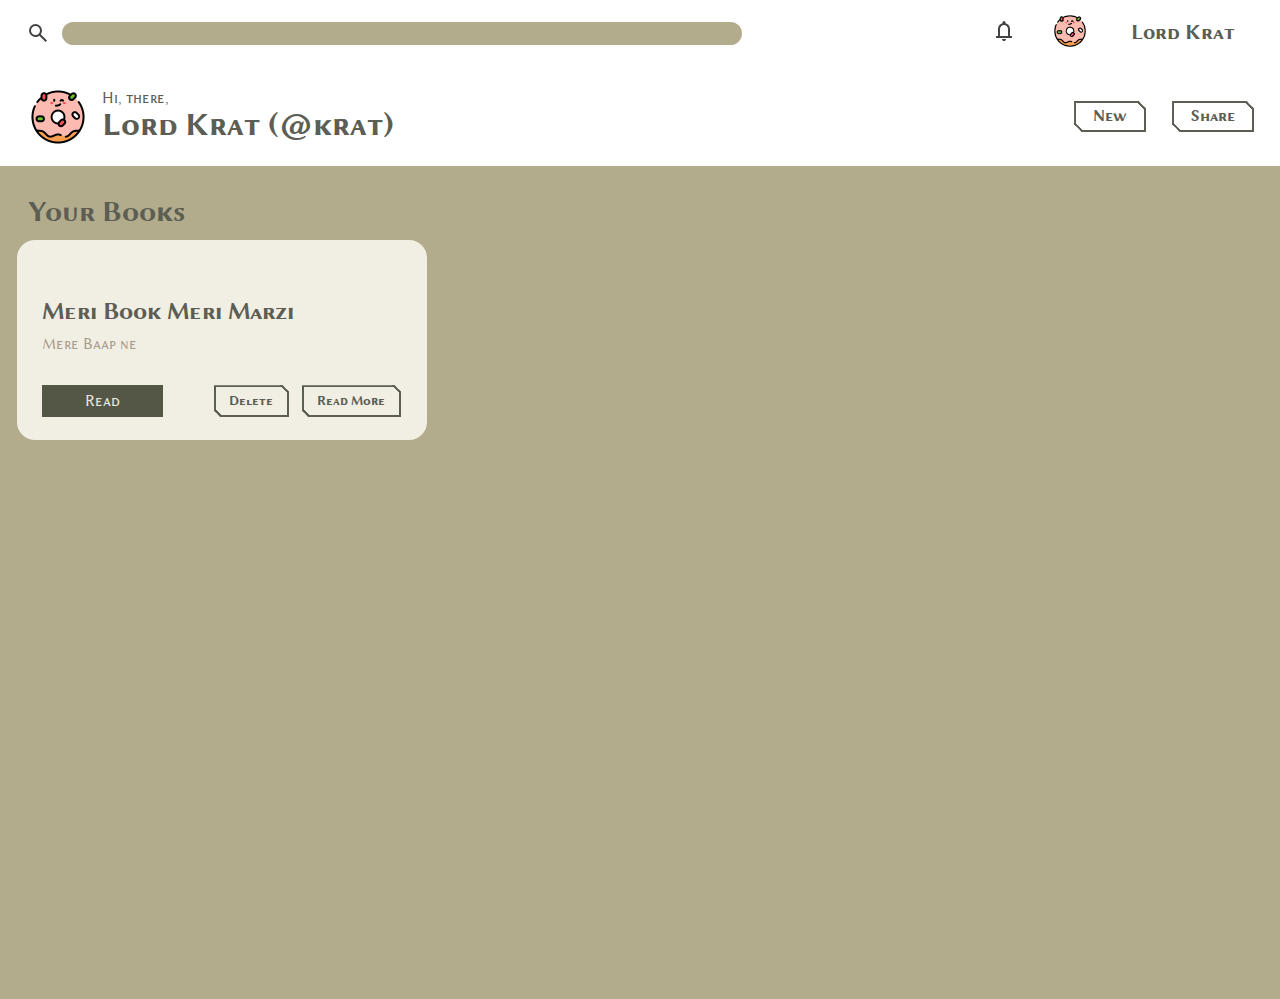
==== index.html @ a7a452ba "Make UI" ====
<!DOCTYPE html>
<html lang="en">
<head>
    <meta charset="UTF-8">
    <title>DashBoard</title>
    <link rel="stylesheet" href="normalize.css">
    <link rel="stylesheet" href="styles.css">
        <script src="functions.js" defer></script>
    <link rel="stylesheet" type="text/css" href="fonts/Linux Biolinum-FontZillion/stylesheet.css">
</head>
<body>
    <div id="layout">
          
        <div id="header">
            
            <div id="header-search">
        
                <img src="icons/search.svg" alt="search icon">

                <input type="text" name="search" id="header-search-bar" autocomplete="off">
        
            </div>

            <div id="header-buttons">
        
                <button id="notifications"><img src="icons/notifications.svg" alt=""></button>

                <button id="button-profile-icon"><img src="icons/profile-pic-2.png" alt=""></button>
                
                <div id="header-buttons-username">Lord Krat</div>
        
            </div>

        
            <div id="header-userInfo">
        
                <img src="icons/profile-pic-2.png" alt="" id="display-profile-icon">

                <div id="header-userInfo-greetings">
        
                    <div id="header-userInfo-greetings-message">
                        Hi, there,
                    </div>

                    <div id="header-userInfo-greetings-user">
                        Lord Krat (@krat)
                    </div>
                </div>

            </div>

            <div id="header-actions">
                <button id="open-dialog" class="button">New</button>

                <dialog id="new-book-dialog">
                    
                    <form>
                        
                        <label for="book-name">Book Name: </label>
                        <input type="text" id="book-name" maxlength="15">

                        <label for="author-name">Author: </label>
                        <input type="text" id="author-name" maxlength="15">

                        <label for="bool-read-book">Have you Read the Book? </label>
                        <input type="checkbox" id="bool-read-book">

                        <button type="reset" formmethod="dialog">Cancel</button>
                        <button type="submit">Add</button>

                    </form>

                </dialog>
                
                <button id="share" class="button">Share</button>
            </div>

        </div>

        <div id="content">

            <div id="content-book">

                <div class="content-title">
                    Your Books
                </div>

                <div id="book-card-layout">
                    
                    <div class="book-card">
                        
                        <div class="book-card-title">Meri Book Meri Marzi</div>
                        <div class="book-card-author">Mere Baap ne</div>

                        <div class="book-card-buttons-layer">
                            
                            <div class="read-or-no">Read</div>
                            
                            <div class="book-card-action-buttons">
                                <button class="button" style="font-size: clamp(13px, 0.6rem, 40px);">Delete</button>
                                <button class="button" style="font-size: clamp(13px, 0.6rem, 40px);">Read More</button>
                            </div>
                            
                        </div>
                    </div>                    

                </div>

            </div>

        </div>
 
    </div>
</body>
</html>
---- styles.css ----
@import url('https://fonts.googleapis.com/css2?family=Barlow:ital,wght@0,100;0,200;0,300;0,400;0,500;0,600;0,700;0,800;0,900;1,100;1,200;1,300;1,400;1,500;1,600;1,700;1,800;1,900&display=swap');

:root {
    box-sizing: border-box;
    overflow: auto;
    font-family: 'Linux Biolinum Capitals';

    --bg-color: #b2ac8d;
    --front-color: #f1eee3;
    --sidebar-color: #545746;
    --font-primary-color: #5c5e54;
    --font-secondary-color: #eae9dd;
    --not-imp-font-color: rgba(95, 74, 53, 0.5);
    --button-primary-color: ;
    --button-secondary-color: ;
    --button-active-color: ;
    --button-hover: rgba(178, 172, 141, 0.3);
    --header-color: ;
}

::selection {
    background: none;
}

::selection:not(img, button) {
    background-color: rgba(207, 200, 178, 0.5);
    border-radius: 3vw;
    text-shadow: 0.1px 0.1px 2px rgba(112, 112, 112, 0.3);
}


#layout {
    display: grid;
    grid-template-rows: 1fr 5fr; 
    color: var(--font-primary-color);
}

#header {
    grid-row: 1 / 2;

    display: grid;
    grid-template-columns: 6fr 4fr;
    grid-template-rows: 2fr 3fr;  
    
    background-color: var(--header-color);
}

#content {
    grid-row: 2 / 3;
}

#header-search {
    grid-column: 1 / 2;
    grid-row: 1 / 2;

    padding: 0 2vw;

    display: flex;
    align-items: center;
    gap: 1vw;    
}

#header-buttons {
    grid-column: 2 / 3;
    grid-row: 1 / 2;

    display: flex;
    justify-content: end;
    align-items: center;
    gap: 1.3vw;
    padding: 1vh 2vw;
}

#header-userInfo {
    grid-column: 1 / 2;
    grid-row: 2 / 3;
    
    padding: 0 2vw;

    display: flex;
    align-items: center;
    gap: 1vw;
}

#header-actions { 
    grid-column: 2 / 3;
    grid-row: 2 / 3;

    display: flex;
    justify-content: end;
    align-items: center;
    gap: 2vw;
    margin-right: 2vw;
}

#header input {
    width: 100%;
    overflow-x: hidden;

    padding: 0.2vw 1vw;
    border-radius: 5vw;
    border: none;

    background-color: var(--bg-color);
    color: var(--font-primary-color)
}

#header input:focus {
    outline: none;
    border: none;

    caret-color: var(--font-secondary-color);
}

#button-profile-icon {
    background: none;
    border: none;
}

#button-profile-icon > img {
    overflow: hidden;
    height: 3vw;
    width: 3vw;
    border-radius: 50%;

    min-width: 2vw;
    min-height: 2vw;
    transition: 0.4s;

    cursor: pointer;
}

#header-buttons-username:hover {
    background-color: var(--button-hover);
}

#notifications img {
    padding:0.7vh;
    border-radius: 50%;

    transition: 0.4s;
}

#button-profile-icon > img:active {
    background-color: var(--button-active-color);
}

#header-buttons img:hover {
    background-color: var(--button-hover);
}

#display-profile-icon {
    overflow: hidden;
    border-radius: 50%;

    height: 5vw;
    width: 5vw;

    min-width: 20px;
    min-height: 20px;
}

#header-userInfo-greetings-message {
    font-size: clamp(12px, 1rem, 40px);
}

#header-userInfo-greetings-user {
    font-size: clamp(22px, 2rem, 50px);
    font-weight: 700;
}

#notifications {
    aspect-ratio: 1/1;
    background: none;
    border: none;

    cursor: pointer;
    border-radius: 50%;
}

#notifications:active {
    background-color: var(--button-active-color);
}

#header-buttons-username {
    font-size: clamp(14px, 1.3rem, 28px);
    font-weight: 700;

    border-radius: 3vw;
    padding: 0.5vw 1.5vw;
    cursor: pointer;
    transition: 0.4s;
}

#header-buttons-username:active {
    background-color: var(--button-active-color);
}

#content {
    display: grid;
    background-color: var(--bg-color);
    grid-template-columns: 2fr 1fr;

    gap: 1.3vw;
    padding: 1.3vw;
}

#content-book {
    grid-column: 1 / 2;
    grid-row: 1 / 3;

}

#book-card-layout {
    display: grid;
    grid-template-columns: repeat(auto-fit, minmax(250px, 0.5fr));
    grid-template-rows: repeat(auto-fit, minmax(200px, 0.5fr));
    grid-auto-rows: 1fr;
    gap:1.5vw;
}

.book-card {
    padding: 2.5vh 2vw;
    background-color: var(--front-color);
    border-radius: 2vh;

    display: flex;
    flex-direction: column;
}

.book-card-buttons-layer {
    display: flex;
    justify-content: space-between;
}

.book-card-action-buttons {
    display: flex;
    justify-content: flex-end;
    gap: 1vw;
}

.book-card-author {
    color: var(--not-imp-font-color);
    text-overflow: ellipsis;
    flex: 1;
    color: var(--not-imp-font-color);
}

.book-card-buttons-layer img {
    width: 1.8vw;
    border-radius: 50%;
    padding: 0.4vw;
    cursor: pointer;
    aspect-ratio: 1 / 1;
    transition: 0.4s;
}

.book-card-buttons-layer img:active {
    background-color: var(--button-active-color);
}

.book-card-buttons-layer img:hover {
    background-color: var(--button-hover);
}

.content-title {
    font-weight: 700;
    font-size: clamp(15px, 1.8rem, 40px);
    margin: 1.3vh;
}

.book-card-title {
    color: var(--font-primary-color);
    font-size: clamp(13px, 1.5rem, 28px);   
    font-weight: 700;
    margin-bottom: 1vh;
    margin-top: 4vh;
}


.read-or-no {
    color: var(--font-secondary-color);
    background-color: var(--sidebar-color);
    width:30%;
    text-align: center;
    padding: calc(0.3vh + 4px);
}


/* button design */
.button {
    --color: var(--font-primary-color);
    --border:2px;
    --slant:.5em;

    font-size: clamp(13px, 1rem, 40px);
    padding: 0.4em 1.2em;
    border: none;
    cursor: pointer;
    font-weight: bold;
    color: var(--color);
    background: 
       linear-gradient(to bottom left,var(--color)  50%,#0000 50.1%) top right,
       linear-gradient(to top   right,var(--color)  50%,#0000 50.1%) bottom left;
    background-size: calc(var(--slant) + 1.3*var(--border)) calc(var(--slant) + 1.3*var(--border));
    background-repeat: no-repeat;
    box-shadow:
      0 0 0 200px inset var(--s,#0000),
      0 0 0 var(--border) inset var(--color);
    clip-path: 
        polygon(0 0, calc(100% - var(--slant)) 0, 100% var(--slant),
                100% 100%, var(--slant) 100%,0 calc(100% - var(--slant))
               );
    transition: color var(--t,0.3s), background-size 0.3s;
  }
  .button:focus-visible {
    outline-offset: calc(-1*var(--border));
    outline: var(--border) solid #000c;
    clip-path: none;
    background-size: 0 0;
  }
  
  .button:hover,
  .button:active{
    background-size: 100% 100%;
    color: #fff;
    --t: 0.2s 0.1s;
  }
  .button:active {
    --s: #0005;
    transition: none;
  }
---- fonts/Linux Biolinum-FontZillion/stylesheet.css ----
@font-face {
    font-family: 'Linux Biolinum Capitals';
    src: url('LinBiolinumCapitalsB.woff2') format('woff2'),
        url('LinBiolinumCapitalsB.woff') format('woff');
    font-weight: bold;
    font-style: normal;
    font-display: swap;
}

@font-face {
    font-family: 'Linux Biolinum Capitals';
    src: url('LinBiolinumCapitals.woff2') format('woff2'),
        url('LinBiolinumCapitals.woff') format('woff');
    font-weight: normal;
    font-style: normal;
    font-display: swap;
}

@font-face {
    font-family: 'Linux Biolinum Slanted';
    src: url('LinBiolinumSlantedB.woff2') format('woff2'),
        url('LinBiolinumSlantedB.woff') format('woff');
    font-weight: bold;
    font-style: normal;
    font-display: swap;
}

@font-face {
    font-family: 'Linux Biolinum Slanted';
    src: url('LinBiolinumSlanted.woff2') format('woff2'),
        url('LinBiolinumSlanted.woff') format('woff');
    font-weight: normal;
    font-style: normal;
    font-display: swap;
}

@font-face {
    font-family: 'Linux Biolinum Outline';
    src: url('LinBiolinumU.woff2') format('woff2'),
        url('LinBiolinumU.woff') format('woff');
    font-weight: normal;
    font-style: normal;
    font-display: swap;
}

@font-face {
    font-family: 'Linux Biolinum Capitals';
    src: url('LinBiolinumCapitalsI.woff2') format('woff2'),
        url('LinBiolinumCapitalsI.woff') format('woff');
    font-weight: normal;
    font-style: italic;
    font-display: swap;
}

@font-face {
    font-family: 'Linux Biolinum Outline';
    src: url('LinBiolinumOutlineB.woff2') format('woff2'),
        url('LinBiolinumOutlineB.woff') format('woff');
    font-weight: bold;
    font-style: normal;
    font-display: swap;
}

@font-face {
    font-family: 'Linux Biolinum Shadow';
    src: url('LinBiolinumW.woff2') format('woff2'),
        url('LinBiolinumW.woff') format('woff');
    font-weight: normal;
    font-style: normal;
    font-display: swap;
}

@font-face {
    font-family: 'Linux Biolinum Outline';
    src: url('LinBiolinumUI.woff2') format('woff2'),
        url('LinBiolinumUI.woff') format('woff');
    font-weight: normal;
    font-style: italic;
    font-display: swap;
}

@font-face {
    font-family: 'Linux Biolinum Keyboard';
    src: url('LinBiolinumK.woff2') format('woff2'),
        url('LinBiolinumK.woff') format('woff');
    font-weight: bold;
    font-style: normal;
    font-display: swap;
}

@font-face {
    font-family: 'Linux Biolinum Shadow';
    src: url('LinBiolinumWI.woff2') format('woff2'),
        url('LinBiolinumWI.woff') format('woff');
    font-weight: normal;
    font-style: italic;
    font-display: swap;
}

@font-face {
    font-family: 'Linux Biolinum';
    src: url('LinBiolinum.woff2') format('woff2'),
        url('LinBiolinum.woff') format('woff');
    font-weight: normal;
    font-style: normal;
    font-display: swap;
}

@font-face {
    font-family: 'Linux Biolinum Shadow';
    src: url('LinBiolinumShadowB.woff2') format('woff2'),
        url('LinBiolinumShadowB.woff') format('woff');
    font-weight: bold;
    font-style: normal;
    font-display: swap;
}

@font-face {
    font-family: 'Linux Biolinum';
    src: url('LinBiolinumB.woff2') format('woff2'),
        url('LinBiolinumB.woff') format('woff');
    font-weight: bold;
    font-style: normal;
    font-display: swap;
}

@font-face {
    font-family: 'Linux Biolinum';
    src: url('LinBiolinumI.woff2') format('woff2'),
        url('LinBiolinumI.woff') format('woff');
    font-weight: normal;
    font-style: italic;
    font-display: swap;
}
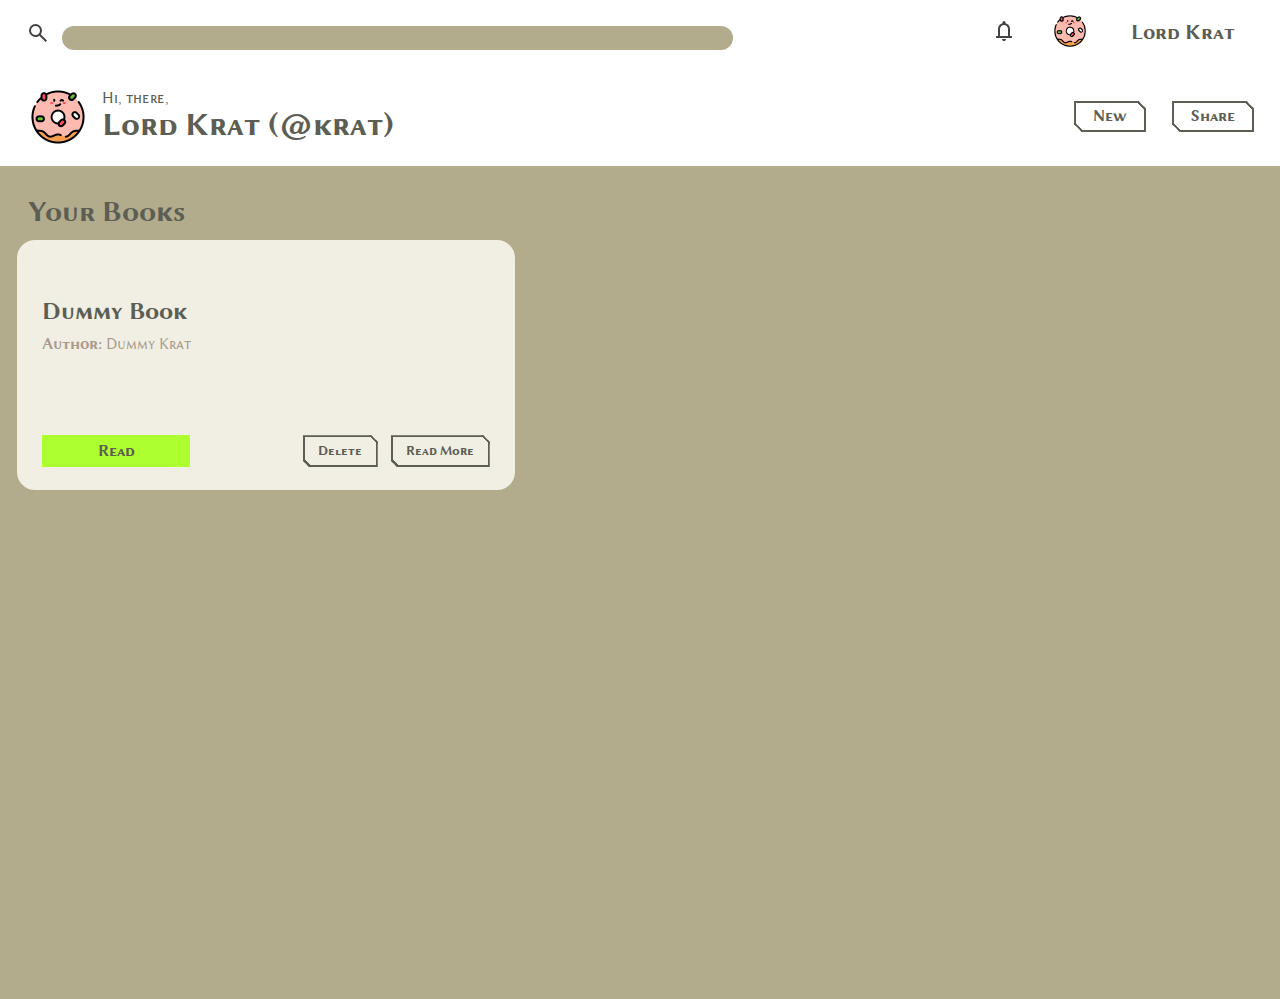
==== commit 4de41995: "Add logic and working" ====
--- a/index.html
+++ b/index.html
@@ -56,17 +56,23 @@
                     
                     <form>
                         
-                        <label for="book-name">Book Name: </label>
-                        <input type="text" id="book-name" maxlength="15">
+                        <label style="font-size: clamp(13px, 1.3rem, 28px); font-weight: 700; color: var(--font-primary-color);">Book Name: 
+                            <input type="text" id="book-name" maxlength="15" required>
+                        </label>
 
-                        <label for="author-name">Author: </label>
-                        <input type="text" id="author-name" maxlength="15">
+                        <label style="font-size: clamp(13px, 1.3rem, 28px); font-weight: 700; color: var(--font-primary-color)">Author:
+                            <input type="text" id="author-name" maxlength="15" required>
+                        </label>
 
-                        <label for="bool-read-book">Have you Read the Book? </label>
-                        <input type="checkbox" id="bool-read-book">
+                        <label style="display: flex; flex-direction: row;">
+                            <input type="checkbox" id="bool-read-book" value="1"> &nbsp;
+                            Have you Read the Book? 
+                        </label>
 
-                        <button type="reset" formmethod="dialog">Cancel</button>
-                        <button type="submit">Add</button>
+                        <div id="new-book-button-layout">
+                            <button formmethod="dialog" id="dialog-cancel-btn" class="button">Cancel </button>
+                            <button type="submit" id="form-submit" class="button">Add</button>
+                        </div>
 
                     </form>
 
@@ -79,34 +85,33 @@
 
         <div id="content">
 
-            <div id="content-book">
+            <div class="content-title">
+                Your Books
+            </div>
 
-                <div class="content-title">
-                    Your Books
-                </div>
+            <div id="book-card-layout">
+                
+                <div class="book-card">
+                    
+                    <div class="book-card-title">Dummy Book</div>
+                    <div class="book-card-author"><b>Author:</b> Dummy Krat</div>
+                    <!-- <div class="book-card-author"><b>Pages:</b> 999</div> -->
 
-                <div id="book-card-layout">
+                    <div class="book-card-buttons-layer">
+                        
+                        <div class="bool-read-book haveRead">Read</div>
+                        
+                        <div class="book-card-action-buttons">
+                            <button class="button delete">Delete</button>
+                            <button class="button readMore">Read More</button>
+                        </div>
+                        
+                    </div>
                     
-                    <div class="book-card">
-                        
-                        <div class="book-card-title">Meri Book Meri Marzi</div>
-                        <div class="book-card-author">Mere Baap ne</div>
-
-                        <div class="book-card-buttons-layer">
-                            
-                            <div class="read-or-no">Read</div>
-                            
-                            <div class="book-card-action-buttons">
-                                <button class="button" style="font-size: clamp(13px, 0.6rem, 40px);">Delete</button>
-                                <button class="button" style="font-size: clamp(13px, 0.6rem, 40px);">Read More</button>
-                            </div>
-                            
-                        </div>
-                    </div>                    
-
-                </div>
+                </div>                    
 
             </div>
+
 
         </div>
  
--- a/styles.css
+++ b/styles.css
@@ -22,7 +22,7 @@
     background: none;
 }
 
-::selection:not(img, button) {
+::selection:not(img, button, .bool-read-book) {
     background-color: rgba(207, 200, 178, 0.5);
     border-radius: 3vw;
     text-shadow: 0.1px 0.1px 2px rgba(112, 112, 112, 0.3);
@@ -197,24 +197,14 @@
 }
 
 #content {
-    display: grid;
     background-color: var(--bg-color);
-    grid-template-columns: 2fr 1fr;
-
-    gap: 1.3vw;
     padding: 1.3vw;
-}
-
-#content-book {
-    grid-column: 1 / 2;
-    grid-row: 1 / 3;
-
 }
 
 #book-card-layout {
     display: grid;
-    grid-template-columns: repeat(auto-fit, minmax(250px, 0.5fr));
-    grid-template-rows: repeat(auto-fit, minmax(200px, 0.5fr));
+    grid-template-columns: repeat(auto-fit, minmax(300px, 0.4fr));
+    grid-template-rows: repeat(auto-fit, minmax(250px, 0.4fr));
     grid-auto-rows: 1fr;
     gap:1.5vw;
 }
@@ -277,17 +267,70 @@
     margin-top: 4vh;
 }
 
-
-.read-or-no {
-    color: var(--font-secondary-color);
-    background-color: var(--sidebar-color);
+.bool-read-book {
+    cursor: pointer;
+}
+
+.haveRead {
+    color: var(--font-primary-color);
+    font-weight: 700;
+    background-color: greenyellow;
     width:30%;
     text-align: center;
     padding: calc(0.3vh + 4px);
 }
 
+.haveNotRead {
+    color: var(--font-secondary-color);
+    background-color: lightcoral;
+    font-weight: 700;
+    width:30%;
+    text-align: center;
+    padding: calc(0.3vh + 4px);
+}
+
+form {
+    display: flex;
+    flex-direction: column;
+    gap: 5vh;
+
+    padding: 5vh 3vw;
+}
+
+#new-book-dialog {
+    border-radius: 2vw;
+    box-shadow: 10px 10px 76px -10px rgb(73, 76, 61);
+}
+
+dialog::backdrop {
+    background-color: rgba(255, 255, 255, 0.25);
+}
+
+input[type="text"] {
+    margin-top: 1vh;
+    max-width: 90%;
+
+    padding: 1.5vh 1.2vw;
+}
+
+input[type="checkbox"] {
+    max-width: 2vw;
+    
+    border-radius: 3vw;
+}
+
+#new-book-button-layout {
+    display: flex;
+    gap:2vw;
+}
+
 
 /* button design */
+
+.book-card .button {
+    font-size: clamp(13px, 0.6rem, 40px) !important;
+}
+
 .button {
     --color: var(--font-primary-color);
     --border:2px;
